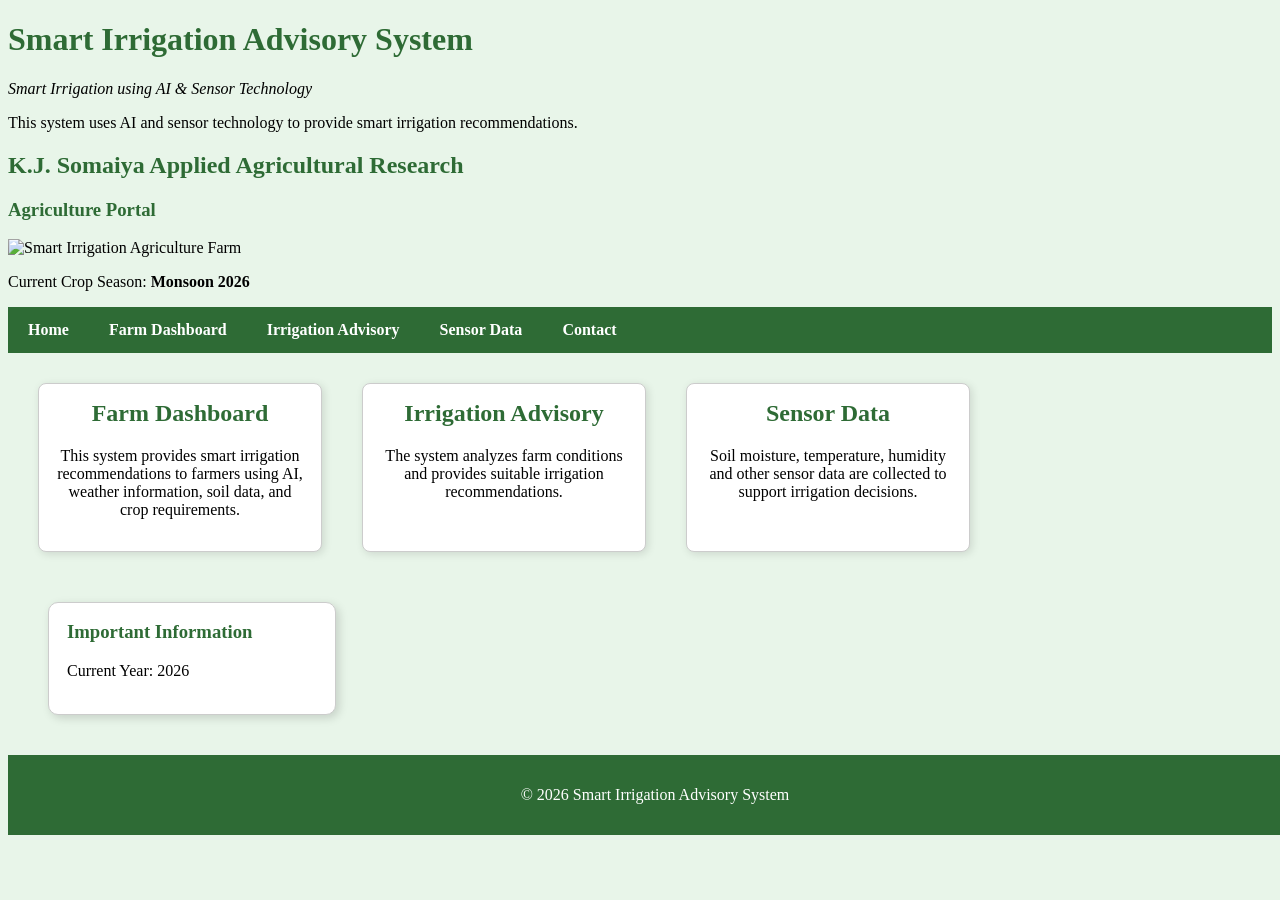
==== index.html @ 67fe7d94 "Initial case study website" ====
<!DOCTYPE html>
<html>
<head>
    <title>Smart Irrigation Advisory System</title>
    <link rel="stylesheet" href="style.css">
    <link rel="stylesheet" href="layout.css">

    <style>
        nav ul {
            list-style: none;
            margin: 0;
            padding: 0;
            background-color: #2e6b35;
            display: flex;
        }

        nav ul li {
            display: inline-block;
        }

        nav ul li a {
            display: block;
            padding: 14px 20px;
            color: #ffffff;
            text-decoration: none;
            font-weight: bold;
        }

        nav ul li a:hover {
            background-color: #3d8b40;
            color: #eafaf1;
        }
    </style>

</head>
<body style="background-color:#e8f5e9">

    <header id="home">

        <h1 >Smart Irrigation Advisory System</h1>

        <p><i>Smart Irrigation using AI & Sensor Technology</i></p>

        <p>This system uses AI and sensor technology to provide smart irrigation recommendations.</p>

        <h2>K.J. Somaiya Applied Agricultural Research</h2>

        <h3>Agriculture Portal</h3>

<img src="https://images.unsplash.com/photo-1625246333195-78d9c38ad449"
width="400"
height="250"
alt="Smart Irrigation Agriculture Farm">

        <p>Current Crop Season: <b>Monsoon 2026</b></p>

    </header>

    <nav>
      <ul>
        <li><a href="index.html">Home</a></li>
        <li><a href="farm-info.html">Farm Dashboard</a></li>
        <li><a href="advisory.html">Irrigation Advisory</a></li>
        <li><a href="gallery.html">Sensor Data</a></li>
  <li><a href="contact.html">Contact</a></li>
      </ul>

    </nav>

    <section>

        <article id="dashboard">

            <h2>Farm Dashboard</h2>

            <p>
                This system provides smart irrigation recommendations
                to farmers using AI, weather information, soil data,
                and crop requirements.
            </p>

        </article>
        <article id="advisory">

            <h2>Irrigation Advisory</h2>

            <p>
                The system analyzes farm conditions and provides
                suitable irrigation recommendations.
            </p>

        </article>
        <article id="sensor">

            <h2>Sensor Data</h2>

            <p>
                Soil moisture, temperature, humidity and other
                sensor data are collected to support irrigation decisions.
            </p>

        </article>
        <aside>

            <h3>Important Information</h3>

            <p>
                Current Year: 2026
            </p>

        </aside>

    </section>
    <footer>

        <p>
            &copy; 2026 Smart Irrigation Advisory System
        </p>

    </footer>
</body>
</html>
---- style.css ----
<header id="home" style="background-color:#3d8b40; padding:25px 20px; border:3px solid #2e6b35;">

    <h1 style="color:#ffffff; margin:0;">Smart Irrigation Advisory System</h1>

    <p style="text-align:center; color:#eafaf1; font-style:italic;">Smart Irrigation using AI &amp; Sensor Technology</p>

    <p style="text-align:center; color:#eafaf1;">This system uses AI and sensor technology to provide smart irrigation recommendations.</p>

    <h2 style="color:#ffffff;">K.J. Somaiya Applied Agricultural Research</h2>

    <h3 style="color:#eafaf1;">Agriculture Portal</h3>

    <img src="https://images.unsplash.com/photo-1625246333195-78d9c38ad449"
         width="400"
         height="250"
         alt="Smart Irrigation Agriculture Farm">

    <p style="text-align:center; color:#ffffff;">Current Crop Season: <b>Monsoon 2026</b></p>

</header>

body {
    font-family: Arial, sans-serif;
    background-color: #e8f5e9;
}

h1, h2, h3 {
    color: #2e6b35;
}

footer {
    background-color: #2e6b35;
    color: #ffffff;
    text-align: center;
    padding: 15px;
}

aside {
    border: 1px solid #cccccc;
    box-shadow: 3px 3px 10px rgba(0, 0, 0, 0.15);
    padding: 18px;
    border-radius: 10px;
    background-color: #ffffff;
    margin: 20px;
    max-width: 250px;
}

aside h3 {
    color: #2e6b35;
    margin-top: 0;
}

section {
    display: flex;
    flex-wrap: wrap;
    gap: 20px;
    padding: 20px;
}

article {
    display: inline-block;
    width: 250px;
    margin: 10px;
    padding: 16px;
    border: 1px solid #cccccc;
    border-radius: 8px;
    background-color: #ffffff;
    box-shadow: 2px 2px 8px rgba(0, 0, 0, 0.12);
    text-align: center;
}

article h2 {
    margin-top: 0;
}

.alert-box {
    background-color: #ffecb3;
    color: #7a4a00;
    font-size: 1.3em;
    font-weight: bold;
    text-align: center;
    padding: 18px;
    margin: 20px 0;
    border-radius: 8px;
    text-shadow: 1px 1px 2px rgba(0, 0, 0, 0.2);
    box-shadow: 0 0 15px rgba(255, 152, 0, 0.6);
    animation: glow 1.5s infinite alternate;
}

@keyframes glow {
    from {
        box-shadow: 0 0 8px rgba(255, 152, 0, 0.5);
    }
    to {
        box-shadow: 0 0 25px rgba(255, 152, 0, 1);
    }
}
---- layout.css ----
.page-wrapper {
    display: flex;
    flex-wrap: wrap;
    gap: 20px;
    padding: 20px;
}

.content {
    flex: 3;
    display: flex;
    flex-wrap: wrap;
    gap: 20px;
}

aside {
    flex: 1;
    min-width: 200px;
}

footer {
    width: 100%;
}


@media (max-width: 700px) {
    .page-wrapper {
        flex-direction: column;
    }
}
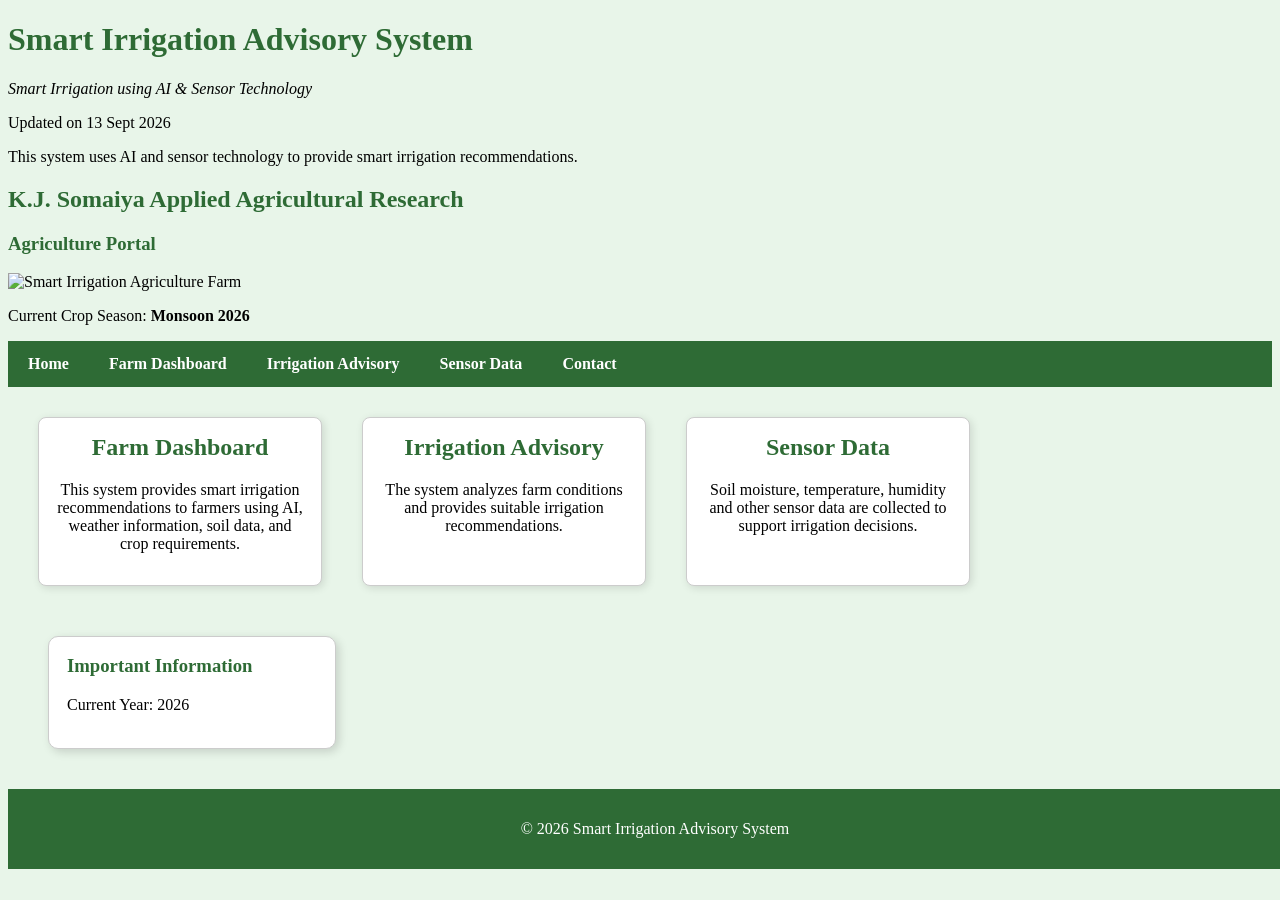
==== commit fbbda1f2: "Updated homepage and styling" ====
--- a/index.html
+++ b/index.html
@@ -40,6 +40,8 @@
         <h1 >Smart Irrigation Advisory System</h1>
 
         <p><i>Smart Irrigation using AI & Sensor Technology</i></p>
+
+        <p>Updated on 13 Sept 2026</p>
 
         <p>This system uses AI and sensor technology to provide smart irrigation recommendations.</p>
 
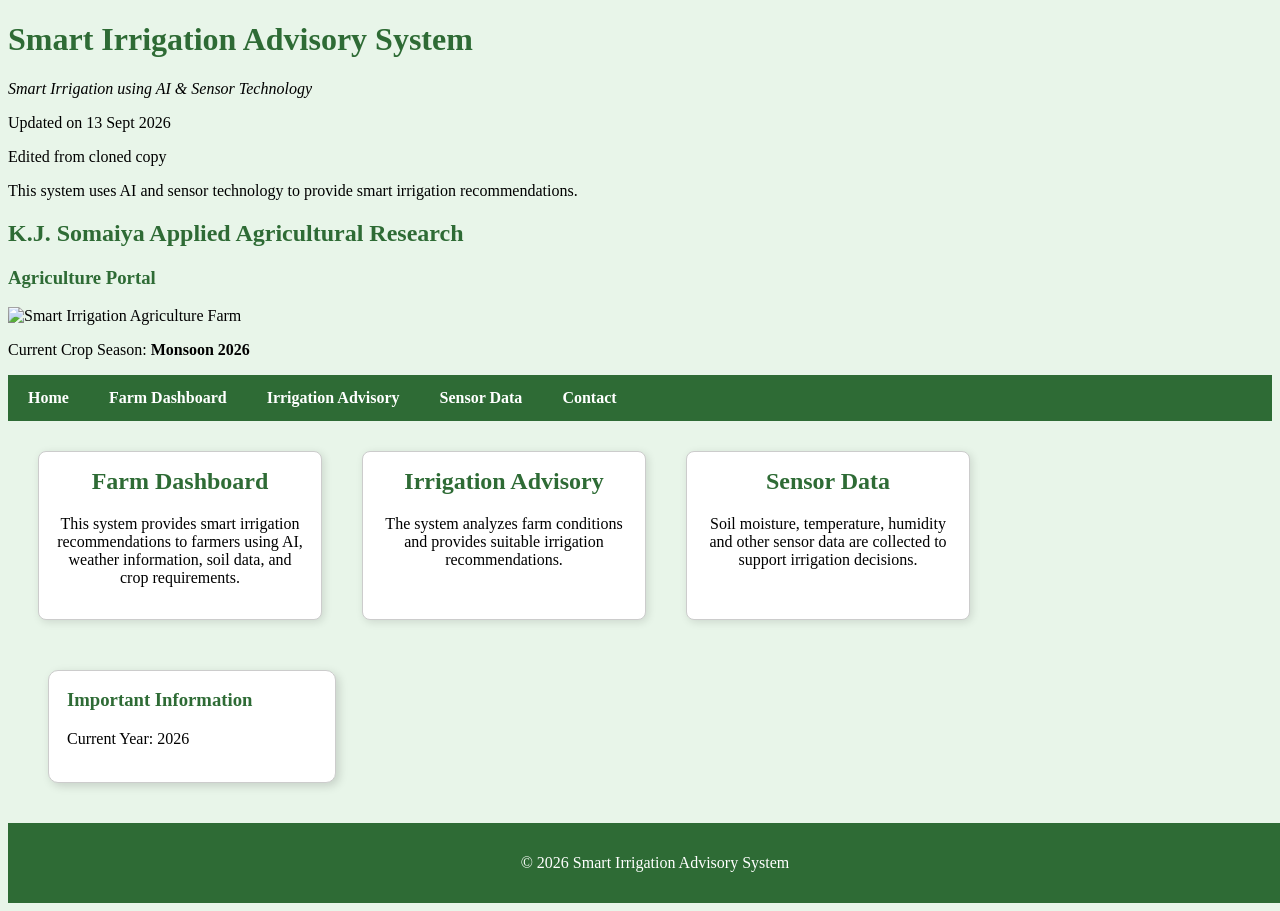
==== commit 2a27d9aa: "Updated website content" ====
--- a/index.html
+++ b/index.html
@@ -42,6 +42,8 @@
         <p><i>Smart Irrigation using AI & Sensor Technology</i></p>
 
         <p>Updated on 13 Sept 2026</p>
+
+	<p>Edited from cloned copy</p>
 
         <p>This system uses AI and sensor technology to provide smart irrigation recommendations.</p>
 
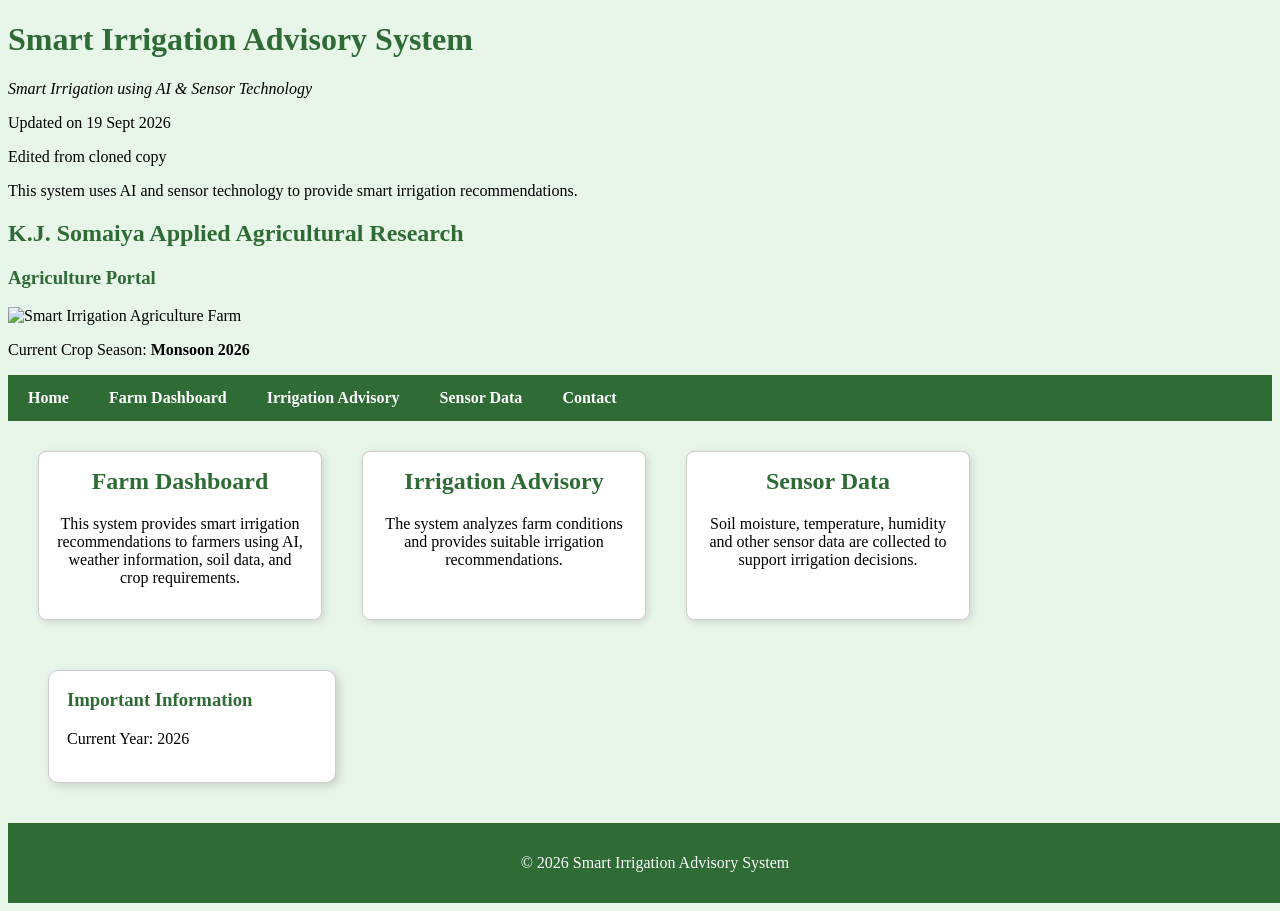
==== commit 79005ecf: "Updated website content again" ====
--- a/index.html
+++ b/index.html
@@ -41,7 +41,7 @@
 
         <p><i>Smart Irrigation using AI & Sensor Technology</i></p>
 
-        <p>Updated on 13 Sept 2026</p>
+        <p>Updated on 19 Sept 2026</p>
 
 	<p>Edited from cloned copy</p>
 
